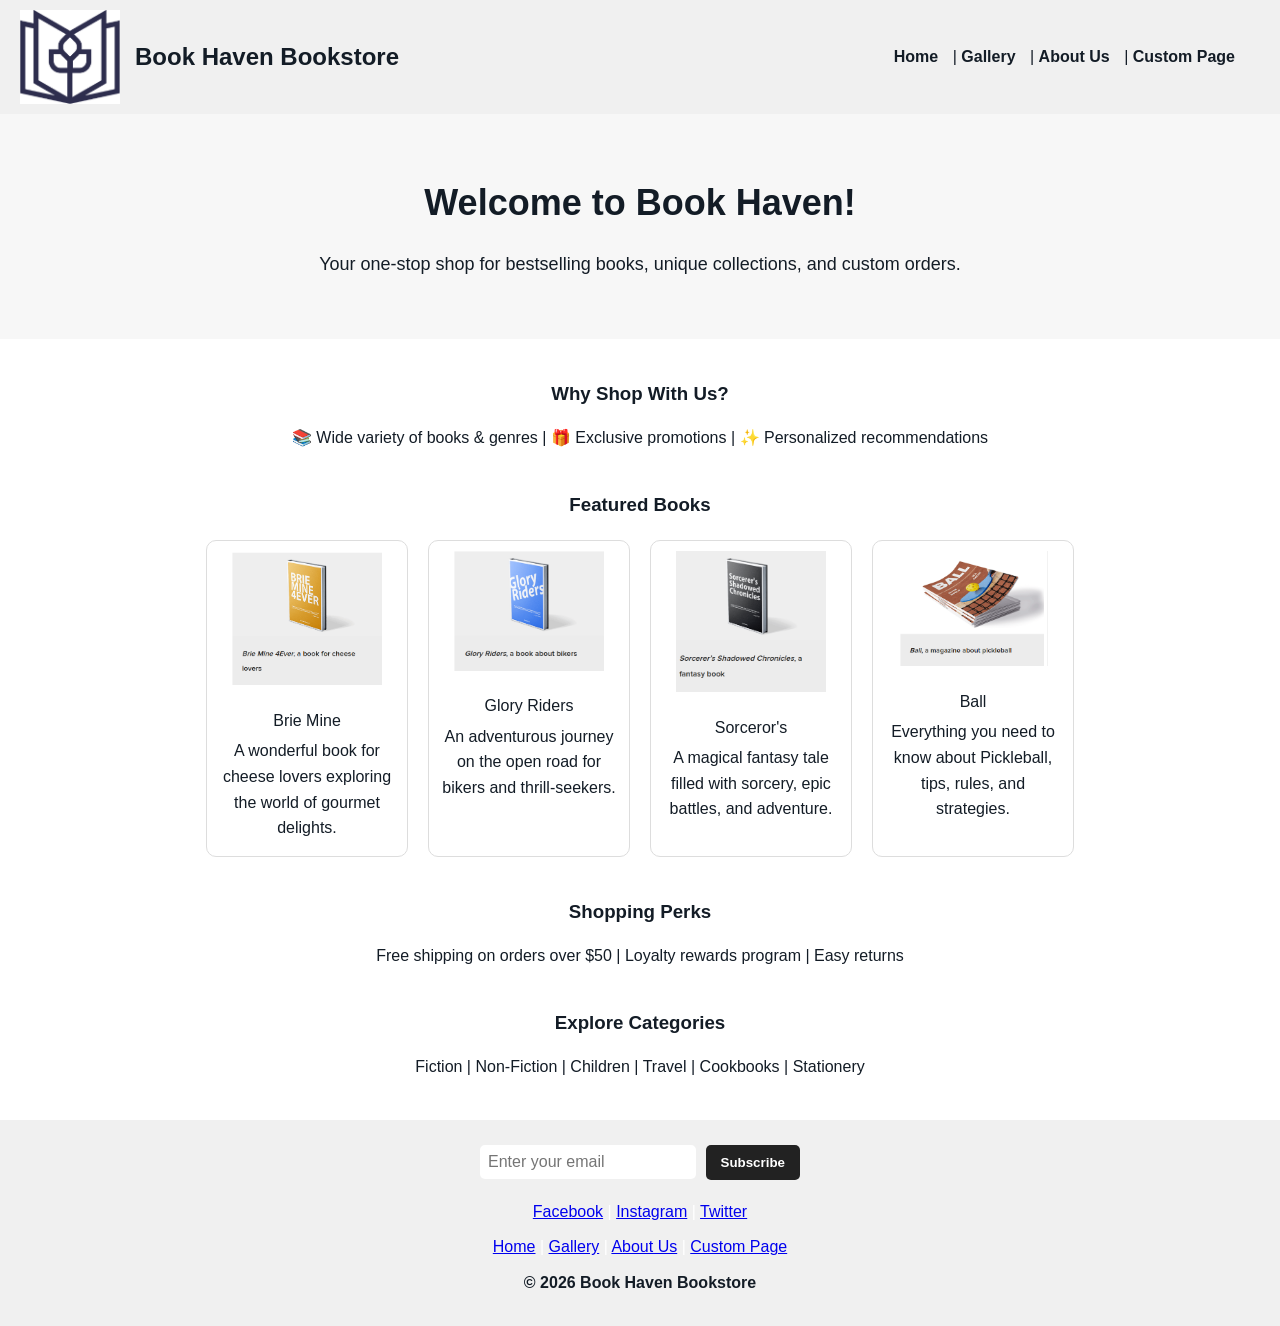
==== index.html @ c9cbfdaf "Update index.html" ====
<!DOCTYPE html>
<html lang="en">
<head>
<meta charset="UTF-8">
<meta name="viewport" content="width=device-width, initial-scale=1.0">
<title>Book Haven - Home</title>
<link rel="stylesheet" href="styles.css">
<style>
    body {
        font-family: Arial, sans-serif;
        margin: 0;
        padding: 0;
    }

    /* Hero Banner */
    .hero-banner {
        background-color: #f7f7f7;
        text-align: center;
        padding: 40px 20px;
    }
    .hero-banner h2 {
        color: #131C26;
        font-size: 36px;
        margin-bottom: 10px;
    }
    .hero-banner p {
        font-size: 18px;
        margin-bottom: 20px;
    }

    /* Highlight Sections */
    .highlight-section {
        text-align: center;
        margin: 40px 20px;
    }

    /* Product Grid */
    .product-grid {
        display: flex;
        flex-wrap: wrap;
        justify-content: center;
        gap: 20px;
        margin-top: 20px;
    }
    .product-card {
        text-align: center;
        padding: 10px;
        border: 1px solid #ddd;
        border-radius: 10px;
        width: 180px;
    }
    .product-card img {
        width: 150px;
        height: auto;
        margin-bottom: 10px;
    }
    .product-card p {
        margin: 5px 0;
    }

    /* Footer */
    footer input, footer button {
        padding: 5px 10px;
        margin-top: 5px;
    }
</style>
</head>
<body>

<!-- Header -->
<header style="display: flex; justify-content: space-between; align-items: center; padding: 10px 20px; background-color: #f0f0f0;">
    <div style="display: flex; align-items: center;">
        <img src="book-haven-logo.png" alt="Book Haven Logo" width="100" style="margin-right: 15px;">
        <h1 style="font-size: 24px; color: #131C26; margin: 0;">Book Haven Bookstore</h1>
    </div>
    <div>
        <nav style="display: inline-block; margin-right: 15px;">
            <a href="index.html">Home</a> |
            <a href="gallery.html">Gallery</a> |
            <a href="about.html">About Us</a> |
            <a href="custom.html">Custom Page</a>
        </nav>
    </div>
</header>

<!-- Hero Banner -->
<div class="hero-banner">
    <h2>Welcome to Book Haven!</h2>
    <p>Your one-stop shop for bestselling books, unique collections, and custom orders.</p>
</div>

<!-- Highlights -->
<div class="highlight-section">
    <h3>Why Shop With Us?</h3>
    <p>📚 Wide variety of books & genres | 🎁 Exclusive promotions | ✨ Personalized recommendations</p>
</div>

<!-- Featured Products -->
<div class="highlight-section">
    <h3>Featured Books</h3>
    <div class="product-grid">
        <div class="product-card">
            <img src="brie-mine.png" alt="brie mine book" width="150"><br>
        <p>Brie Mine</p>
          <p>A wonderful book for cheese lovers exploring the world of gourmet delights.</p>
        </div>
        <div class="product-card">
            <img src="glory-riders.png" alt="glory riders book" width="150"><br>
        <p>Glory Riders</p>
            <p>An adventurous journey on the open road for bikers and thrill-seekers.</p>
        </div>
        <div class="product-card">
            <img src="sorcerors.png" alt="sorcerors book" width="150"><br>
        <p>Sorceror's</p>
            <p>A magical fantasy tale filled with sorcery, epic battles, and adventure.</p>
        </div>
        <div class="product-card">
            <img src="ball.png" alt="ball book" width="150"><br>
        <p>Ball</p>
            <p>Everything you need to know about Pickleball, tips, rules, and strategies.</p>
        </div>
    </div>
</div>

<!-- Shopping Perks Section -->
<div class="highlight-section">
    <h3>Shopping Perks</h3>
    <p>Free shipping on orders over $50 | Loyalty rewards program | Easy returns</p>
</div>

<!-- Categories -->
<div class="highlight-section">
    <h3>Explore Categories</h3>
    <p>Fiction | Non-Fiction | Children | Travel | Cookbooks | Stationery</p>
</div>

<!-- Footer -->
<footer style="text-align: center; padding: 20px; background-color: #f0f0f0;">
    <div style="margin-bottom: 10px;">
        <input type="email" id="newsletterEmail" placeholder="Enter your email">
        <button id="subscribeBtn">Subscribe</button>
    </div>
    <div style="margin-bottom: 10px;">
        <a href="#" target="_blank">Facebook</a> |
        <a href="#" target="_blank">Instagram</a> |
        <a href="#" target="_blank">Twitter</a>
    </div>
    <div>
        <a href="index.html">Home</a> |
        <a href="gallery.html">Gallery</a> |
        <a href="about.html">About Us</a> |
        <a href="custom.html">Custom Page</a>
    </div>
    <p class="caption" style="margin-top:10px; color:#131C26; font-weight:bold;">© 2026 Book Haven Bookstore</p>
</footer>

    <script>
document.addEventListener("DOMContentLoaded", function() {
    // Customer Form
    const form = document.getElementById("customerForm");
    const display = document.getElementById("submittedInfo");

    if(localStorage.getItem("customerData")) {
        const saved = JSON.parse(localStorage.getItem("customerData"));
        display.innerHTML = `
            <p><strong>Name:</strong> ${saved.name}</p>
            <p><strong>Email:</strong> ${saved.email}</p>
            <p><strong>Phone:</strong> ${saved.phone}</p>
            <p><strong>Message:</strong> ${saved.message}</p>
        `;
    }

    form.addEventListener("submit", function(e) {
        e.preventDefault();
        const data = {
            name: document.getElementById("customerName").value.trim(),
            email: document.getElementById("customerEmail").value.trim(),
            phone: document.getElementById("customerPhone").value.trim(),
            message: document.getElementById("customerMessage").value.trim()
        };
        localStorage.setItem("customerData", JSON.stringify(data));
        display.innerHTML = `
            <p><strong>Name:</strong> ${data.name}</p>
            <p><strong>Email:</strong> ${data.email}</p>
            <p><strong>Phone:</strong> ${data.phone}</p>
            <p><strong>Message:</strong> ${data.message}</p>
        `;
        form.reset();
    });

    // Subscribe button
    document.getElementById("subscribeBtn").addEventListener("click", function() {
        const email = document.getElementById("newsletterEmail").value.trim();
        if(email === "") { alert("Please enter your email before subscribing."); return; }
        alert(`Thank you for subscribing, ${email}!`);
        localStorage.setItem("subscribedEmail", email);
        document.getElementById("newsletterEmail").value = "";
    });
});
</script>

</body>
</html>
---- styles.css ----
/* ===== GENERAL BODY STYLES ===== */
body {
    font-family: Calibri, sans-serif;
    font-size: 16px;
    color: #131C26;
    margin: 0;
    padding: 0;
    background-color: #ffffff;
    line-height: 1.6;
}

h1, h2, h3 {
    font-weight: bold;
    margin: 10px 0;
}

h1.title {
    font-size: 30px;
    color: #131C26;
    text-align: center;
}

h2 {
    font-size: 25px;
    text-align: center;
    margin-top: 20px;
}

p, li {
    font-size: 16px;
    margin-bottom: 10px;
}

/* Header links */
header nav a {
    color: #131C26;  /* dark text */
    text-decoration: none;
    font-weight: bold;
    font-size: 16px;
    margin-right: 10px;
}

header nav a:hover {
    color: #0074D9;
}

/* View Cart button */
#viewCart {
    background-color: #222;  /* black button */
    color: #fff;             /* white text */
    padding: 8px 12px;
    border-radius: 5px;
    border: none;
    cursor: pointer;
    font-weight: bold;
    font-size: 16px;
}

#viewCart:hover {
    background-color: #444;
}

/* ===== MAIN SECTIONS ===== */
main {
    padding: 20px;
}

section {
    margin-bottom: 30px;
}

.promo-banner {
    background-color: #ffcc00;
    padding: 10px;
    margin-bottom: 10px;
    border-radius: 5px;
    font-weight: bold;
}

/* ===== PRODUCT GRID ===== */
.product-grid {
    display: flex;
    flex-wrap: wrap;
    gap: 15px;
    justify-content: center;
}

.product {
    background-color: #fff;
    border: 1px solid #ddd;
    border-radius: 5px;
    padding: 10px;
    width: calc(33% - 10px);
    text-align: center;
}

.product img {
    max-width: 100%;
    height: auto;
    border-radius: 5px;
}

/* ===== GALLERY TABLE ===== */
table {
    margin: 0 auto;
    border-collapse: collapse;
}

td {
    padding: 15px;
    text-align: center;
}

td img {
    width: 150px;
    height: auto;
}

/* ===== BUTTONS (ALL PAGES) ===== */
button, #clearCart, #processOrder, #subscribeBtn {
    background-color: #222;  /* black button */
    color: #fff;
    padding: 10px 15px;
    border: none;
    border-radius: 5px;
    cursor: pointer;
    font-weight: bold;
    margin: 5px 0;
    transition: background-color 0.3s;
}

button:hover, #clearCart:hover, #processOrder:hover, #subscribeBtn:hover {
    background-color: #444;  /* slightly lighter dark on hover */
}

/* ===== ADD TO CART BUTTON SPECIFIC ===== */
.add-to-cart {
    background-color: #222;  /* black */
    color: #ffffff !important; /* force white text */
    padding: 10px 15px;
    border: none;
    border-radius: 5px;
    cursor: pointer;
    font-weight: bold;
    margin: 5px 0;
    transition: background-color 0.3s;
}

.add-to-cart:hover {
    background-color: #444;  /* slightly lighter black */
    color: #ffffff !important; /* keep text white on hover */
}

/* ===== FORM ELEMENTS ===== */
input[type="text"], input[type="email"], textarea {
    padding: 8px;
    border-radius: 5px;
    border: 1px solid #ccc;
    width: 100%;
    margin-bottom: 10px;
    font-size: 16px;
}

textarea {
    resize: vertical;
}

/* ===== LISTS ===== */
#highlights ul, #perks ul, #categories ul {
    list-style: disc inside;
    padding-left: 0;
}

#highlights li, #perks li, #categories li {
    margin-bottom: 5px;
}

/* ===== FOOTER ===== */
footer {
    background-color: #222;
    color: #fff;
    padding: 20px;
    text-align: center;
}

footer input[type="email"] {
    padding: 8px;
    border-radius: 5px;
    border: none;
    margin-right: 5px;
    width: 200px;
}

footer nav a {
    color: #fff;
    text-decoration: none;
    margin: 0 5px;
}

footer nav a:hover {
    text-decoration: underline;
}

footer .social-links a {
    color: #fff;
    text-decoration: none;
    margin: 0 5px;
}

footer .social-links a:hover {
    text-decoration: underline;
    
footer .caption {
    font-family: Arial, sans-serif;
    font-size: 11px;
    font-weight: bold;
    color: #131C26; /* dark gray / blackish for visibility */
    margin-top: 10px;


/* ===== Modal Styles ===== */
.modal {
    display: none; /* hidden by default */
    position: fixed; 
    z-index: 1000;
    left: 0;
    top: 0;
    width: 100%;
    height: 100%;
    overflow: auto;
    background-color: rgba(0,0,0,0.5); /* semi-transparent background */
}

.modal-content {
    background-color: #fff;
    margin: 10% auto;
    padding: 20px;
    border-radius: 10px;
    width: 90%;
    max-width: 500px;
    text-align: center;
}

.close {
    float: right;
    font-size: 28px;
    font-weight: bold;
    cursor: pointer;
}

.close:hover {
    color: #0074D9;
}

#cartModal button {
    background-color: #222;
    color: #fff;
    padding: 8px 12px;
    border: none;
    border-radius: 5px;
    cursor: pointer;
    margin: 5px;
}

#cartModal button:hover {
    background-color: #444;

}

/* ===== TYPOGRAPHY CLASSES ===== */
.title { font-family: Arial, sans-serif; font-size: 25px; font-weight: bold; text-align: center; margin-bottom: 15px; }
.subtitle { font-family: 'Comfortaa', sans-serif; font-size: 15px; font-weight: normal; color: #131C26; }
.body-large { font-family: Calibri, sans-serif; font-size: 20px; font-weight: normal; color: #131C26; }
.body-strong { font-family: Calibri, sans-serif; font-size: 16px; font-weight: bold; color: #131C26; }
.body { font-family: Calibri, sans-serif; font-size: 16px; font-weight: normal; color: #131C26; }
.caption { font-family: Arial, sans-serif; font-size: 11px; font-weight: bold; color: #fff; }

/* ===== RESPONSIVE ===== */
@media (max-width: 768px) {
    .product-grid {
        flex-direction: column;
        width: 100%;
    }

    .product {
        width: 100%;
    }

    header {
        flex-direction: column;
        text-align: center;
    }

    header nav {
        margin-top: 10px;
    }
}
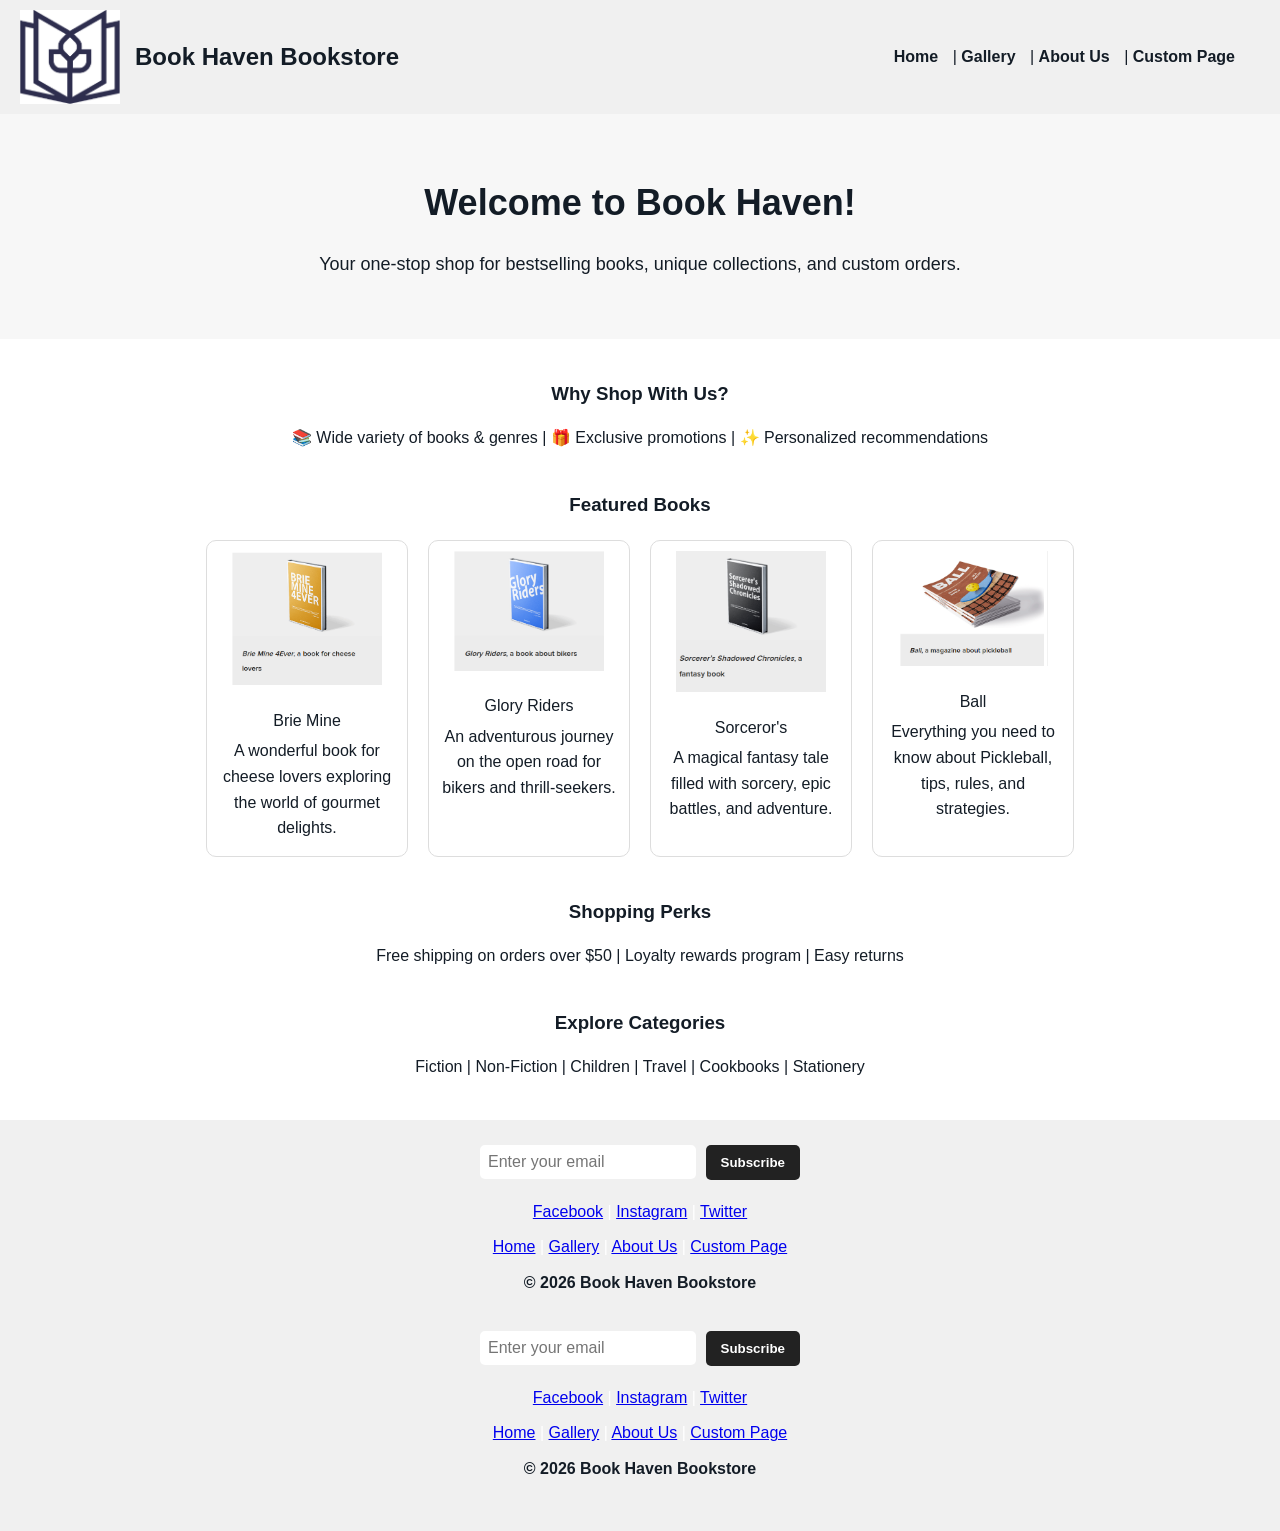
==== commit 3248894b: "Update index.html" ====
--- a/index.html
+++ b/index.html
@@ -151,51 +151,45 @@
         <a href="about.html">About Us</a> |
         <a href="custom.html">Custom Page</a>
     </div>
-    <p class="caption" style="margin-top:10px; color:#131C26; font-weight:bold;">© 2026 Book Haven Bookstore</p>
+    <p style="margin-top:10px; color:#131C26; font-weight:bold;">© 2026 Book Haven Bookstore</p>
+<!-- Footer -->
+<footer style="text-align:center; padding:20px; background:#f0f0f0;">
+    <div style="margin-bottom:10px;">
+        <input type="email" id="newsletterEmail" placeholder="Enter your email">
+        <button id="subscribeBtn">Subscribe</button>
+    </div>
+    <div style="margin-bottom:10px;">
+        <a href="#" target="_blank">Facebook</a> |
+        <a href="#" target="_blank">Instagram</a> |
+        <a href="#" target="_blank">Twitter</a>
+    </div>
+    <div>
+        <a href="index.html">Home</a> |
+        <a href="gallery.html">Gallery</a> |
+        <a href="about.html">About Us</a> |
+        <a href="custom.html">Custom Page</a>
+    </div>
+    <p style="margin-top:10px; color:#131C26; font-weight:bold;">© 2026 Book Haven Bookstore</p>
 </footer>
 
-    <script>
+<!-- Subscribe Script -->
+<script>
 document.addEventListener("DOMContentLoaded", function() {
-    // Customer Form
-    const form = document.getElementById("customerForm");
-    const display = document.getElementById("submittedInfo");
-
-    if(localStorage.getItem("customerData")) {
-        const saved = JSON.parse(localStorage.getItem("customerData"));
-        display.innerHTML = `
-            <p><strong>Name:</strong> ${saved.name}</p>
-            <p><strong>Email:</strong> ${saved.email}</p>
-            <p><strong>Phone:</strong> ${saved.phone}</p>
-            <p><strong>Message:</strong> ${saved.message}</p>
-        `;
-    }
-
-    form.addEventListener("submit", function(e) {
-        e.preventDefault();
-        const data = {
-            name: document.getElementById("customerName").value.trim(),
-            email: document.getElementById("customerEmail").value.trim(),
-            phone: document.getElementById("customerPhone").value.trim(),
-            message: document.getElementById("customerMessage").value.trim()
-        };
-        localStorage.setItem("customerData", JSON.stringify(data));
-        display.innerHTML = `
-            <p><strong>Name:</strong> ${data.name}</p>
-            <p><strong>Email:</strong> ${data.email}</p>
-            <p><strong>Phone:</strong> ${data.phone}</p>
-            <p><strong>Message:</strong> ${data.message}</p>
-        `;
-        form.reset();
-    });
-
-    // Subscribe button
-    document.getElementById("subscribeBtn").addEventListener("click", function() {
-        const email = document.getElementById("newsletterEmail").value.trim();
-        if(email === "") { alert("Please enter your email before subscribing."); return; }
-        alert(`Thank you for subscribing, ${email}!`);
-        localStorage.setItem("subscribedEmail", email);
-        document.getElementById("newsletterEmail").value = "";
-    });
+    const subscribeBtn = document.getElementById("subscribeBtn");
+    const newsletterInput = document.getElementById("newsletterEmail");
+
+    if(subscribeBtn && newsletterInput) {
+        subscribeBtn.addEventListener("click", function() {
+            const email = newsletterInput.value.trim();
+            if(email === "") {
+                alert("Please enter your email before subscribing.");
+                return;
+            }
+            alert(`Thank you for subscribing, ${email}!`);
+            localStorage.setItem("subscribedEmail", email);
+            newsletterInput.value = "";
+        });
+    }
 });
 </script>
 
@@ -206,3 +200,9 @@
 
 
 
+
+
+
+
+
+
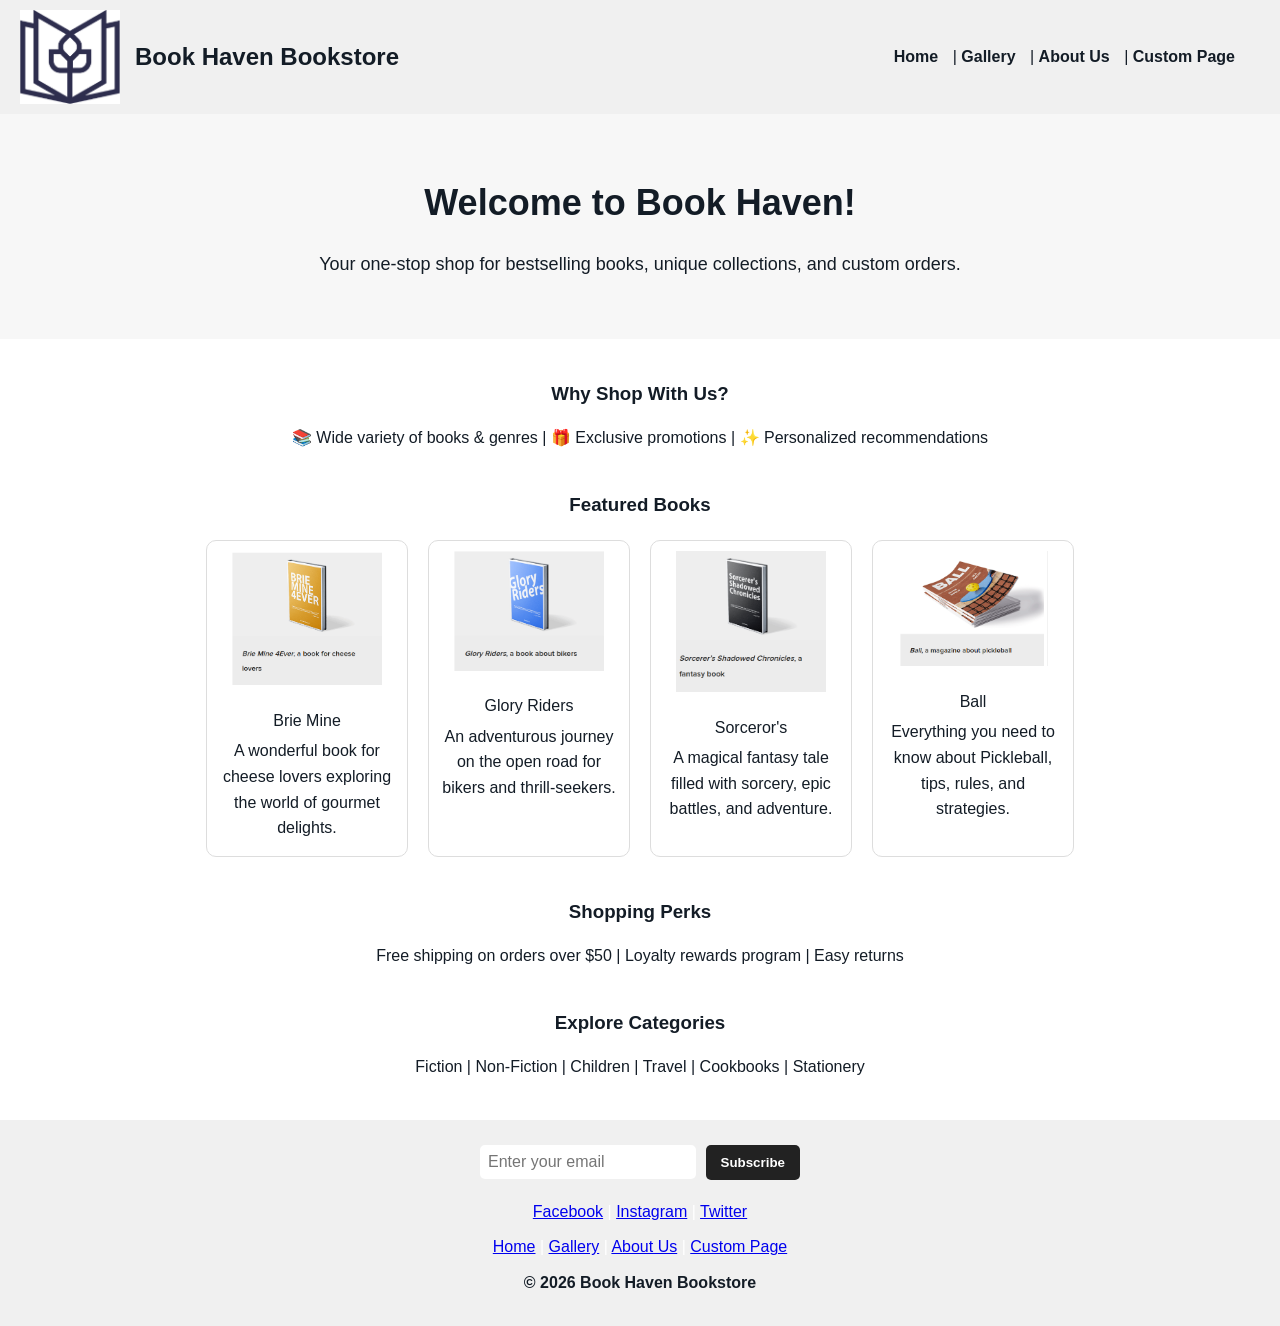
==== commit a1acea07: "Update index.html" ====
--- a/index.html
+++ b/index.html
@@ -134,25 +134,6 @@
     <p>Fiction | Non-Fiction | Children | Travel | Cookbooks | Stationery</p>
 </div>
 
-<!-- Footer -->
-<footer style="text-align: center; padding: 20px; background-color: #f0f0f0;">
-    <div style="margin-bottom: 10px;">
-        <input type="email" id="newsletterEmail" placeholder="Enter your email">
-        <button id="subscribeBtn">Subscribe</button>
-    </div>
-    <div style="margin-bottom: 10px;">
-        <a href="#" target="_blank">Facebook</a> |
-        <a href="#" target="_blank">Instagram</a> |
-        <a href="#" target="_blank">Twitter</a>
-    </div>
-    <div>
-        <a href="index.html">Home</a> |
-        <a href="gallery.html">Gallery</a> |
-        <a href="about.html">About Us</a> |
-        <a href="custom.html">Custom Page</a>
-    </div>
-    <p style="margin-top:10px; color:#131C26; font-weight:bold;">© 2026 Book Haven Bookstore</p>
-<!-- Footer -->
 <footer style="text-align:center; padding:20px; background:#f0f0f0;">
     <div style="margin-bottom:10px;">
         <input type="email" id="newsletterEmail" placeholder="Enter your email">
@@ -206,3 +187,4 @@
 
 
 
+
